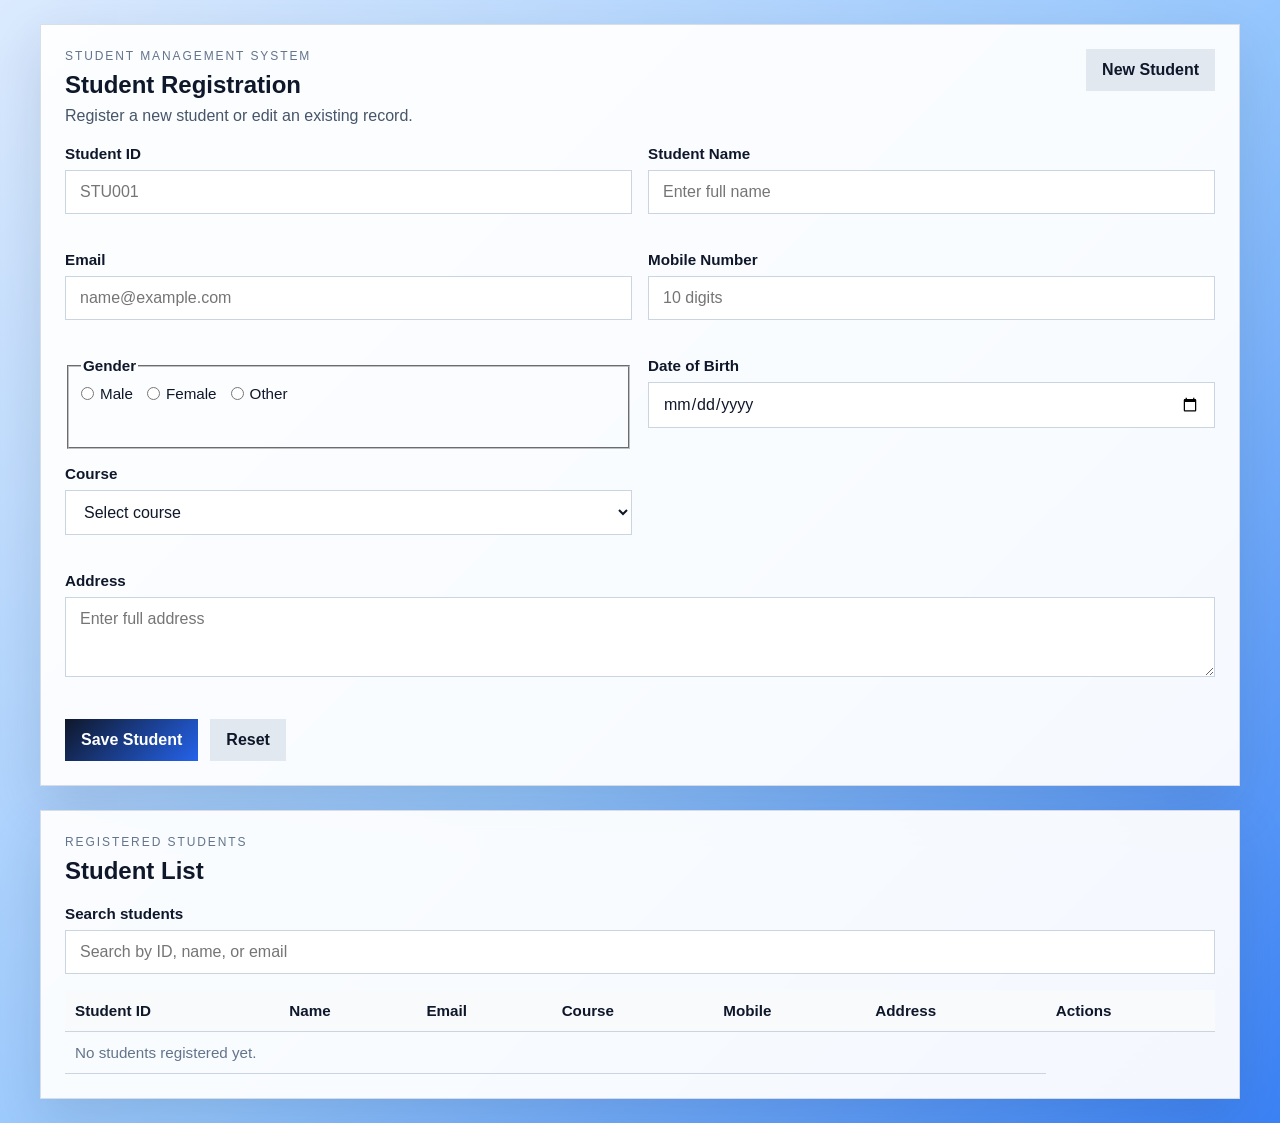
==== students.html @ 3778d37c "created 2 pages" ====
<!DOCTYPE html>
<html lang="en">
  <head>
    <meta charset="UTF-8" />
    <meta name="viewport" content="width=device-width, initial-scale=1.0" />
    <title>Student Management System</title>
    <link rel="stylesheet" href="style.css" />
  </head>
  <body class="students-body">
    <main class="students-page">
      <section class="students-panel" aria-labelledby="page-title">
        <header class="students-header">
          <div>
            <p class="eyebrow">Student Management System</p>
            <h1 id="page-title">Student Registration</h1>
            <p class="page-note">Register a new student or edit an existing record.</p>
          </div>
          <button id="clear-form" class="secondary-button" type="button">New Student</button>
        </header>

        <form id="student-form" class="student-form" novalidate>
          <input type="hidden" id="editing-index" value="" />

          <div class="form-grid">
            <div class="field">
              <label for="student-id">Student ID</label>
              <input id="student-id" name="studentId" type="text" placeholder="STU001" required />
              <small class="error-message" data-error-for="student-id"></small>
            </div>

            <div class="field">
              <label for="student-name">Student Name</label>
              <input id="student-name" name="studentName" type="text" placeholder="Enter full name" required />
              <small class="error-message" data-error-for="student-name"></small>
            </div>

            <div class="field">
              <label for="student-email">Email</label>
              <input id="student-email" name="email" type="email" placeholder="name@example.com" required />
              <small class="error-message" data-error-for="student-email"></small>
            </div>

            <div class="field">
              <label for="student-mobile">Mobile Number</label>
              <input id="student-mobile" name="mobile" type="tel" inputmode="numeric" maxlength="10" placeholder="10 digits" required />
              <small class="error-message" data-error-for="student-mobile"></small>
            </div>

            <fieldset class="field fieldset-field">
              <legend>Gender</legend>
              <div class="choice-row">
                <label><input type="radio" name="gender" value="Male" required /> Male</label>
                <label><input type="radio" name="gender" value="Female" /> Female</label>
                <label><input type="radio" name="gender" value="Other" /> Other</label>
              </div>
              <small class="error-message" data-error-for="gender"></small>
            </fieldset>

            <div class="field">
              <label for="student-dob">Date of Birth</label>
              <input id="student-dob" name="dob" type="date" required />
              <small class="error-message" data-error-for="student-dob"></small>
            </div>

            <div class="field">
              <label for="student-course">Course</label>
              <select id="student-course" name="course" required>
                <option value="">Select course</option>
                <option value="Java">Java</option>
                <option value="Python">Python</option>
                <option value="MERN">MERN</option>
                <option value="Data Science">Data Science</option>
              </select>
              <small class="error-message" data-error-for="student-course"></small>
            </div>

            <div class="field field-wide">
              <label for="student-address">Address</label>
              <textarea id="student-address" name="address" rows="3" placeholder="Enter full address" required></textarea>
              <small class="error-message" data-error-for="student-address"></small>
            </div>
          </div>

          <div class="form-actions">
            <button type="submit" class="primary-button" id="save-button">Save Student</button>
            <button type="reset" class="secondary-button" id="reset-button">Reset</button>
          </div>
        </form>
      </section>

      <section class="students-panel" aria-labelledby="table-title">
        <header class="students-header">
          <div>
            <p class="eyebrow">Registered Students</p>
            <h2 id="table-title">Student List</h2>
          </div>
        </header>

        <div class="search-bar">
          <label for="student-search">Search students</label>
          <input id="student-search" type="search" placeholder="Search by ID, name, or email" />
        </div>

        <div class="table-wrap">
          <table class="students-table">
            <thead>
              <tr>
                <th>Student ID</th>
                <th>Name</th>
                <th>Email</th>
                <th>Course</th>
                <th>Mobile</th>
                <th>Address</th>
                <th>Actions</th>
              </tr>
            </thead>
            <tbody id="students-table-body"></tbody>
          </table>
        </div>
      </section>
    </main>

    <script src="students.js"></script>
  </body>
</html>
---- style.css ----
* {
	box-sizing: border-box;
}

html,
body {
	margin: 0;
	min-height: 100%;
	font-family: Arial, Helvetica, sans-serif;
}

body {
	min-height: 100vh;
	display: grid;
	place-items: center;
	background: radial-gradient(circle at top, #eff6ff 0%, #bfdbfe 45%, #60a5fa 100%);
	color: #1f2937;
	padding: 24px;
}

.login-page {
	width: 100%;
	display: flex;
	justify-content: center;
}

.login-card {
	width: min(100%, 420px);
	background: rgba(255, 255, 255, 0.92);
	border: 1px solid rgba(148, 163, 184, 0.35);
	border-radius: 24px;
	padding: 32px;
	box-shadow: 0 24px 60px rgba(15, 23, 42, 0.16);
	backdrop-filter: blur(10px);
}

.eyebrow {
	margin: 0 0 8px;
	text-transform: uppercase;
	letter-spacing: 0.16em;
	font-size: 0.75rem;
	color: #64748b;
}

.login-card h1 {
	margin: 0 0 24px;
	font-size: 2rem;
	line-height: 1.1;
}

.login-form {
	display: grid;
	gap: 12px;
}

.login-form label {
	font-size: 0.95rem;
	font-weight: 700;
}

.login-form input {
	width: 100%;
	border: 1px solid #cbd5e1;
	border-radius: 14px;
	padding: 14px 16px;
	font-size: 1rem;
	background: #fff;
	color: #0f172a;
}

.login-form input:focus {
	outline: none;
	border-color: #2563eb;
	box-shadow: 0 0 0 4px rgba(37, 99, 235, 0.15);
}

.login-form button {
	margin-top: 8px;
	border: none;
	border-radius: 14px;
	padding: 14px 16px;
	font-size: 1rem;
	font-weight: 700;
	color: #fff;
	background: linear-gradient(135deg, #0f172a, #2563eb);
	cursor: pointer;
}

.login-form button:hover {
	filter: brightness(1.05);
}

@media (max-width: 480px) {
	.login-card {
		padding: 24px;
		border-radius: 20px;
	}

	.login-card h1 {
		font-size: 1.75rem;
	}
}

body.students-body {
	background: linear-gradient(135deg, #dbeafe 0%, #93c5fd 55%, #3b82f6 100%);
	color: #0f172a;
	padding: 24px;
}

.students-page {
	width: min(1200px, 100%);
	margin: 0 auto;
	display: grid;
	gap: 24px;
}

.students-panel {
	background: rgba(255, 255, 255, 0.94);
	border: 1px solid rgba(148, 163, 184, 0.35);
	border-radius: 0;
	padding: 24px;
	box-shadow: 0 20px 50px rgba(15, 23, 42, 0.12);
}

.students-header {
	display: flex;
	justify-content: space-between;
	gap: 16px;
	align-items: flex-start;
	margin-bottom: 20px;
}

.students-header h1,
.students-header h2 {
	margin: 0;
}

.page-note {
	margin: 8px 0 0;
	color: #475569;
}

.student-form {
	display: grid;
	gap: 20px;
}

.form-grid {
	display: grid;
	grid-template-columns: repeat(2, minmax(0, 1fr));
	gap: 16px;
}

.field,
.fieldset-field {
	display: grid;
	gap: 8px;
}

.field-wide {
	grid-column: 1 / -1;
}

.field label,
.fieldset-field legend {
	font-weight: 700;
	font-size: 0.95rem;
}

.field input,
.field select,
.field textarea {
	width: 100%;
	border: 1px solid #cbd5e1;
	border-radius: 0;
	padding: 12px 14px;
	font: inherit;
	background: #fff;
	color: #0f172a;
}

.field textarea {
	resize: vertical;
}

.choice-row {
	display: flex;
	flex-wrap: wrap;
	gap: 14px;
}

.choice-row label {
	display: inline-flex;
	align-items: center;
	gap: 6px;
	font-weight: 500;
	white-space: nowrap;
}

.choice-row input[type="radio"] {
	margin: 0;
}

.error-message {
	min-height: 1em;
	color: #b91c1c;
	font-size: 0.82rem;
}

.form-actions {
	display: flex;
	flex-wrap: wrap;
	gap: 12px;
}

.primary-button,
.secondary-button,
.table-button {
	border: 0;
	border-radius: 0;
	padding: 12px 16px;
	font: inherit;
	font-weight: 700;
	cursor: pointer;
}

.primary-button {
	background: linear-gradient(135deg, #0f172a, #2563eb);
	color: #fff;
}

.secondary-button {
	background: #e2e8f0;
	color: #0f172a;
}

.table-wrap {
	overflow-x: auto;
}

.search-bar {
	display: grid;
	gap: 8px;
	margin-bottom: 16px;
}

.search-bar label {
	font-weight: 700;
	font-size: 0.95rem;
}

.search-bar input {
	width: 100%;
	border: 1px solid #cbd5e1;
	border-radius: 0;
	padding: 12px 14px;
	font: inherit;
	background: #fff;
	color: #0f172a;
}

.search-bar input:focus {
	outline: none;
	border-color: #2563eb;
	box-shadow: 0 0 0 4px rgba(37, 99, 235, 0.15);
}

.students-table {
	width: 100%;
	border-collapse: collapse;
	font-size: 0.95rem;
}

.students-table th,
.students-table td {
	border-bottom: 1px solid #cbd5e1;
	padding: 12px 10px;
	text-align: left;
	vertical-align: top;
}

.students-table th {
	background: #f8fafc;
	white-space: nowrap;
}

.empty-state {
	text-align: center;
	padding: 24px 10px;
	color: #64748b;
}

.edit-button {
	background: #2563eb;
	color: #fff;
}

.delete-button {
	margin-left: 8px;
	background: #dc2626;
	color: #fff;
}

@media (max-width: 900px) {
	.form-grid {
		grid-template-columns: 1fr;
	}

	.students-header {
		flex-direction: column;
	}
}

@media (max-width: 640px) {
	body.students-body {
		padding: 12px;
	}

	.students-panel {
		padding: 18px;
	}
}
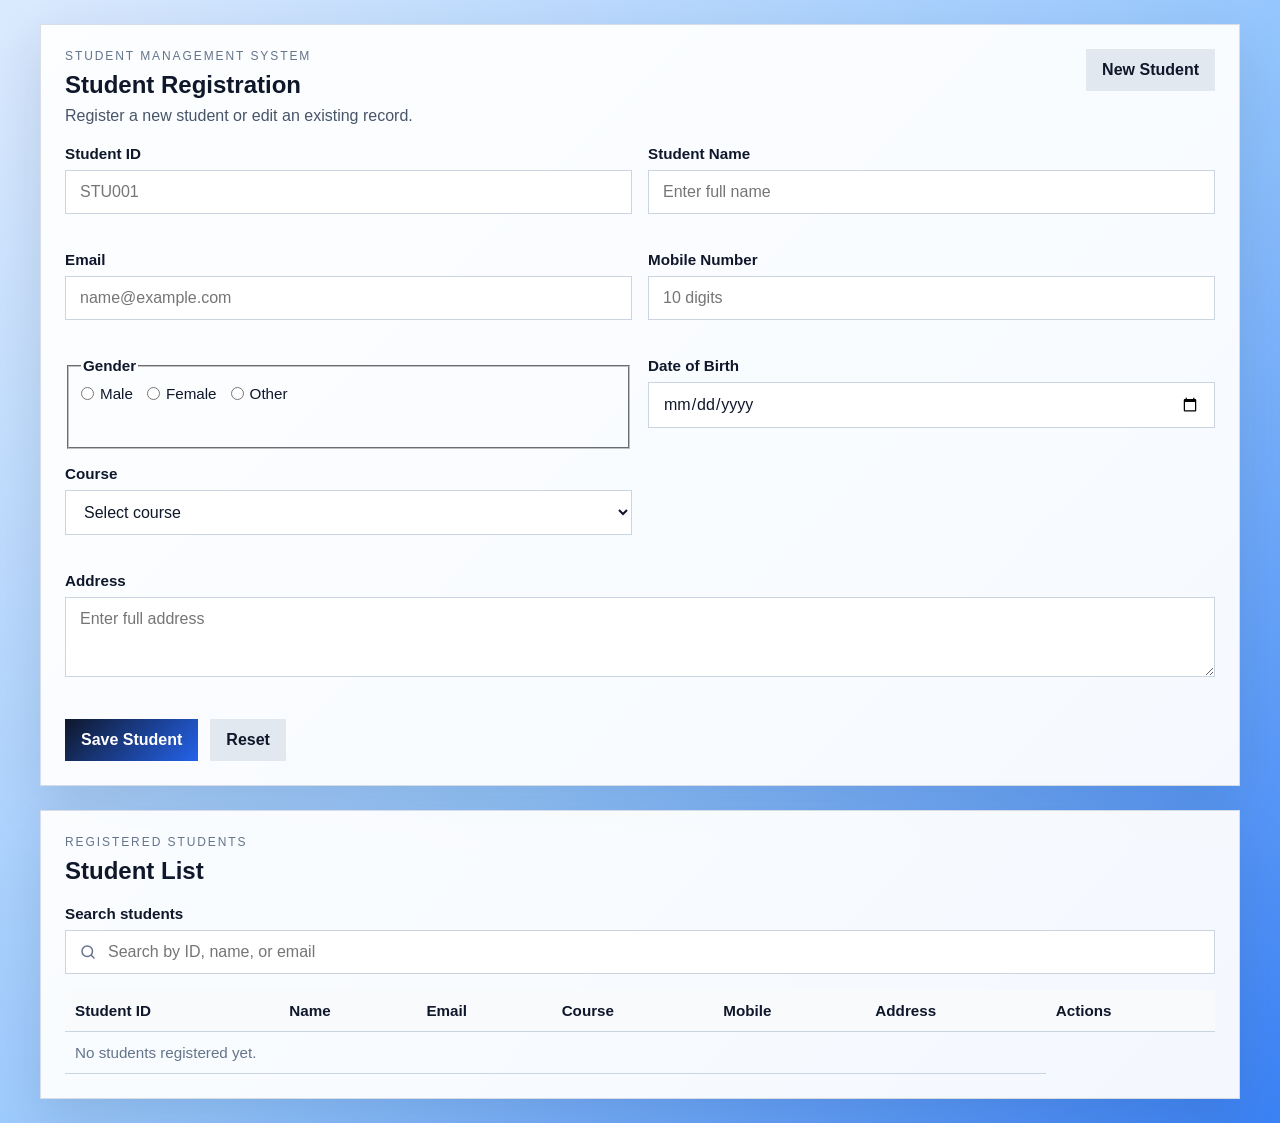
==== commit 105eca6f: "did some changes in search bar" ====
--- a/students.html
+++ b/students.html
@@ -98,7 +98,15 @@
 
         <div class="search-bar">
           <label for="student-search">Search students</label>
-          <input id="student-search" type="search" placeholder="Search by ID, name, or email" />
+          <div class="search-input-wrap">
+            <span class="search-icon" aria-hidden="true">
+              <svg viewBox="0 0 24 24" fill="none" aria-hidden="true">
+                <circle cx="11" cy="11" r="7" stroke="currentColor" stroke-width="2"></circle>
+                <path d="M20 20L16.65 16.65" stroke="currentColor" stroke-width="2" stroke-linecap="round"></path>
+              </svg>
+            </span>
+            <input id="student-search" type="search" placeholder="Search by ID, name, or email" />
+          </div>
         </div>
 
         <div class="table-wrap">
--- a/style.css
+++ b/style.css
@@ -253,10 +253,31 @@
 	width: 100%;
 	border: 1px solid #cbd5e1;
 	border-radius: 0;
-	padding: 12px 14px;
+	padding: 12px 14px 12px 42px;
 	font: inherit;
 	background: #fff;
 	color: #0f172a;
+}
+
+.search-input-wrap {
+	position: relative;
+}
+
+.search-icon {
+	position: absolute;
+	left: 14px;
+	top: 50%;
+	transform: translateY(-50%);
+	width: 18px;
+	height: 18px;
+	color: #64748b;
+	pointer-events: none;
+}
+
+.search-icon svg {
+	width: 100%;
+	height: 100%;
+	display: block;
 }
 
 .search-bar input:focus {
